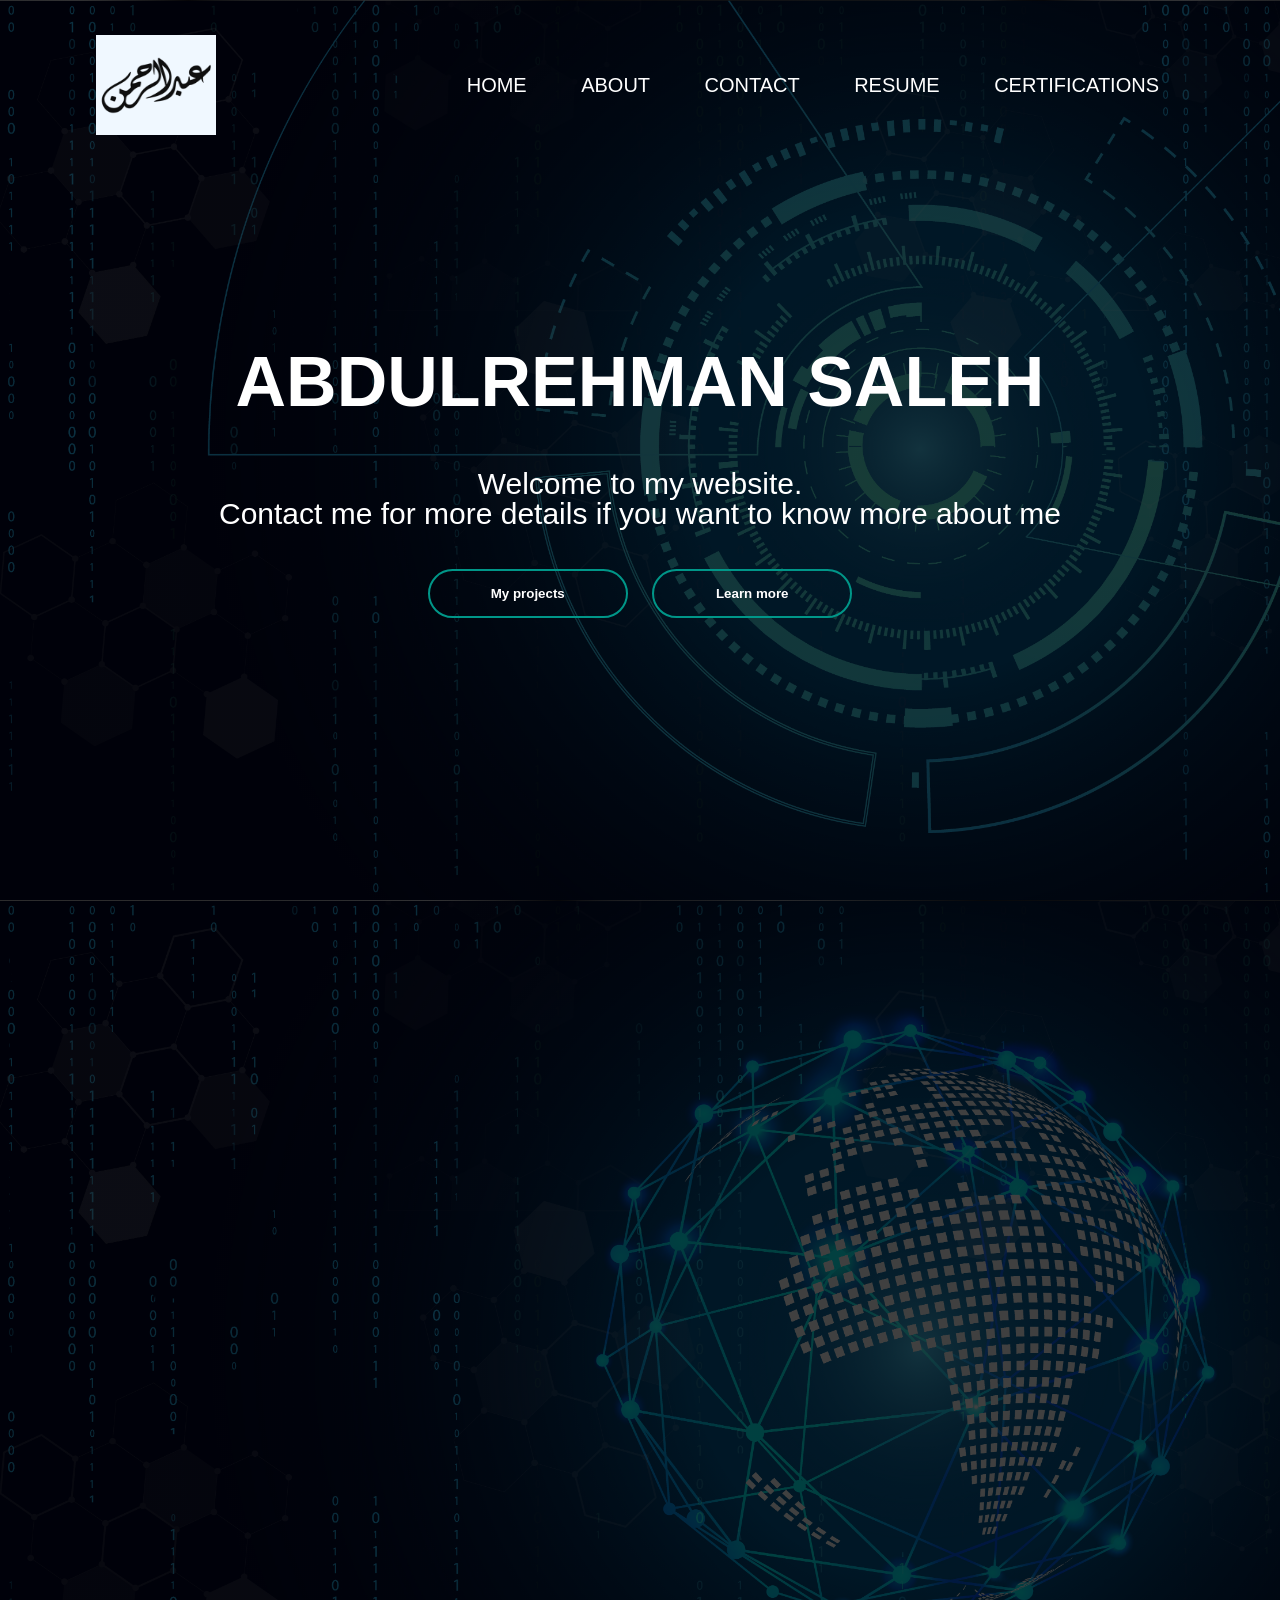
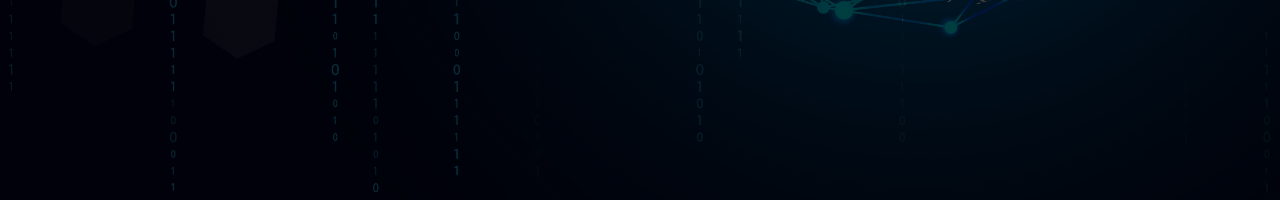
==== index.html @ 19c12879 "Add files via upload" ====
<!DOCTYPE html>
<html lang="en">
  <head>
    <meta charset="UTF-8" />
    <meta name="viewport" content="width=device-width, initial-scale=1.0" />
    <title>Website</title>
    <link rel="stylesheet" href="/style.css" />
  </head>
  <body>
    <div class="banner">
      <nav>
        <img
          src="/10572711.54a27318750fa.png"
          alt="logo of the website"
          class="logo"
        />
        <ul>
          <li><a href="#">Home</a></li>
          <li><a target="_blank" href="/about.html">About</a></li>
          <li>
            <a target="_blank" href="https://wa.me/4375666644">Contact</a>
          </li>
          <li><a href="#">Resume</a></li>
          <li>
            <a
              target="_blank"
              href="https://www.codecademy.com/profiles/abdulrehmansaleh/certificates/5cadfefe5f1de806e9704577"
              >Certifications</a
            >
          </li>
        </ul>
      </nav>
      <div class="content">
        <h1>abdulrehman saleh</h1>
        <p>
          Welcome to my website. <br />
          Contact me for more details if you want to know more about me
        </p>
        <div>
          <button type="button"><span></span>My projects</button>
          <button type="button"><span></span>Learn more</button>
        </div>
      </div>
    </div>
    <div class="main"></div>
  </body>
</html>
---- style.css ----
html, body{
    padding: 0;
    margin: 0;
    font-family: Arial, Helvetica, sans-serif;
}

.banner{
    width: 100%;
    height: 100vb;
    background-image: linear-gradient(rgba(0,0,0,0.75),rgba(0,0,0,0.75)),url(/vector-blue-technology-circle-and-computer-science-abstract-background-with-blue-and-binary-code-matrix-business-and-connection-futuristic-and-industry-4-0-concept-internet-cyber-and-network-theme.jpeg);
    background-position: center;
    background-size: cover;    

}

nav{
    width: 85%;
    margin: auto;
    padding: 35px 0;
    display: flex;
    justify-content: space-between;
    align-items: center;
}

img{
    background-color: white;
    width: 100px;
    height: 100px;  
}

.logo{
    background-color: aliceblue;
    width: 120px;
    cursor: pointer;
}


nav ul li {
    list-style: none;
    display: inline-block;
    margin: 0 25px;
    color: white;
    position: relative;
}

nav ul li a{
    text-decoration: none;
    color: white;
    font-size: 20px;
    text-transform: uppercase;
    
}


nav ul li a:hover{
    color: #009688;
}

nav ul li::after{
    content: '';
    width: 0%;
    height: 3px;
    background: #009688;
    position: absolute;
    left: 0;
    bottom: -10px;
    transition: 0.5s;
}

nav ul li:hover:after{
    width: 100%;
}


.content{
    width: 100%;
    position: absolute;
    color: white;
    text-align: center;
    transform: translateY(-50%);
    top: 50%;
    font-family: Arial, Helvetica, sans-serif;
}

.content h1{
    text-transform: uppercase;
    font-size: 70px;
    margin-top: 80px;
}

.content p{
    font-size: 30px;
    font-weight: 100px;
    line-height: 30px;
    margin: 20px auto;

}

button{
    width: 200px;
    padding: 15px 0;
    text-align: center;
    margin: 20px 10px;
    border-radius: 25px;
    font-weight: bold;
    border: solid #009688 2px;
    background: transparent;
    color: white;
    cursor: pointer;
    position: relative;
    overflow: hidden;
}



button:hover{
    width: 200px;
    background: #009688;

}


.main{
    width: 100%;
    height: 100vb;
    background-image: linear-gradient(rgba(0,0,0,0.75),rgba(0,0,0,0.75)),url(/blue-technology-circle-and-computer-science-abstract-background-with-blue-and-binary-code-matrix-business-and-connection-futuristic-and-industry-4-0-concept-internet-cyber-and-network-theme-vector.jpeg);
    background-position: center;
    background-size: cover;
}
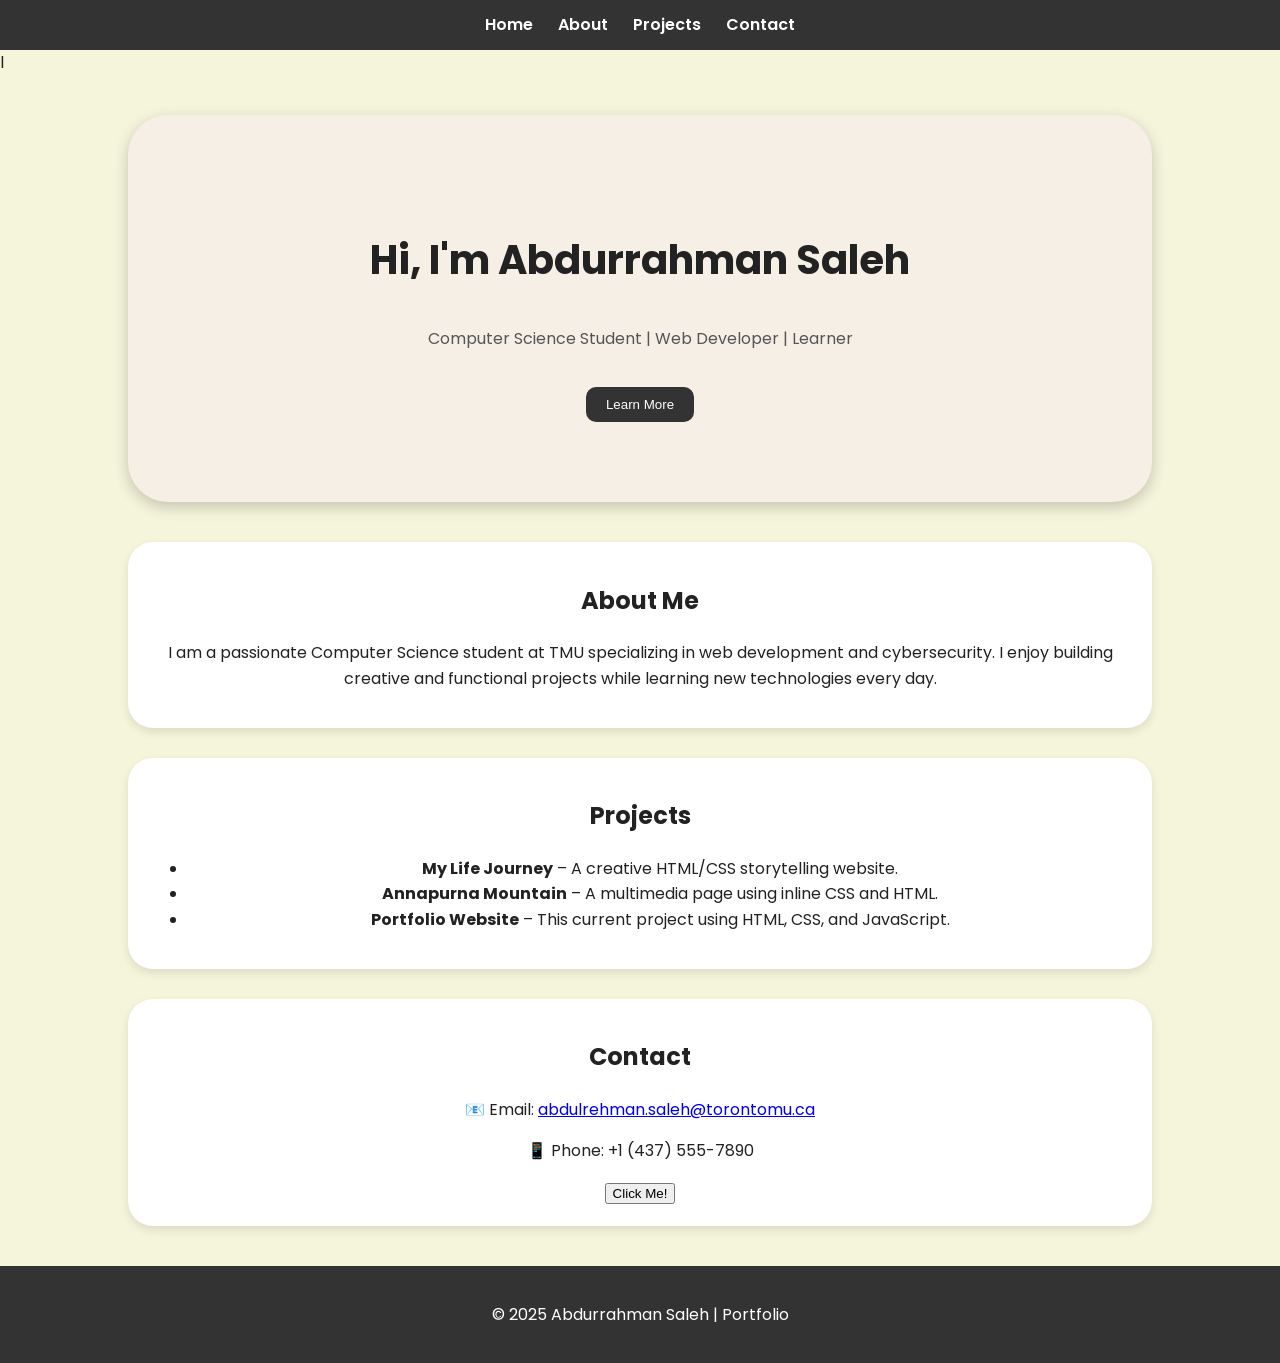
==== commit 103e71f8: "Add files via upload" ====
--- a/index.html
+++ b/index.html
@@ -1,47 +1,63 @@
 <!DOCTYPE html>
 <html lang="en">
-  <head>
-    <meta charset="UTF-8" />
-    <meta name="viewport" content="width=device-width, initial-scale=1.0" />
-    <title>Website</title>
-    <link rel="stylesheet" href="/style.css" />
-  </head>
-  <body>
-    <div class="banner">
-      <nav>
-        <img
-          src="/10572711.54a27318750fa.png"
-          alt="logo of the website"
-          class="logo"
-        />
-        <ul>
-          <li><a href="#">Home</a></li>
-          <li><a target="_blank" href="/about.html">About</a></li>
-          <li>
-            <a target="_blank" href="https://wa.me/4375666644">Contact</a>
-          </li>
-          <li><a href="#">Resume</a></li>
-          <li>
-            <a
-              target="_blank"
-              href="https://www.codecademy.com/profiles/abdulrehmansaleh/certificates/5cadfefe5f1de806e9704577"
-              >Certifications</a
-            >
-          </li>
-        </ul>
-      </nav>
-      <div class="content">
-        <h1>abdulrehman saleh</h1>
-        <p>
-          Welcome to my website. <br />
-          Contact me for more details if you want to know more about me
-        </p>
-        <div>
-          <button type="button"><span></span>My projects</button>
-          <button type="button"><span></span>Learn more</button>
-        </div>
-      </div>
-    </div>
-    <div class="main"></div>
-  </body>
+<head>
+  <meta charset="UTF-8" />
+  <meta name="viewport" content="width=device-width, initial-scale=1.0" />
+  <title>Abdurrahman Saleh | Portfolio</title>
+  <link rel="stylesheet" href="style.css" />
+  <script defer src="script.js"></script>
+</head>
+<body>
+
+  <!-- NAVBAR -->
+  <header>
+    <nav>
+      <ul>
+        <li><a href="#hero">Home</a></li>
+        <li><a href="#about">About</a></li>
+        <li><a href="#projects">Projects</a></li>
+        <li><a href="#contact">Contact</a></li>
+      </ul>
+    </nav>l
+  </header>
+
+  <!-- HERO -->
+  <section id="hero">
+    <h1>Hi, I'm Abdurrahman Saleh</h1>
+    <p>Computer Science Student | Web Developer | Learner</p>
+    <button id="learnMoreBtn">Learn More</button>
+  </section>
+
+  <!-- ABOUT -->
+  <section id="about" class="content-box">
+    <h2>About Me</h2>
+    <p>
+      I am a passionate Computer Science student at TMU specializing in web development and cybersecurity.
+      I enjoy building creative and functional projects while learning new technologies every day.
+    </p>
+  </section>
+
+  <!-- PROJECTS -->
+  <section id="projects" class="content-box">
+    <h2>Projects</h2>
+    <ul>
+      <li><strong>My Life Journey</strong> – A creative HTML/CSS storytelling website.</li>
+      <li><strong>Annapurna Mountain</strong> – A multimedia page using inline CSS and HTML.</li>
+      <li><strong>Portfolio Website</strong> – This current project using HTML, CSS, and JavaScript.</li>
+    </ul>
+  </section>
+
+  <!-- CONTACT -->
+  <section id="contact" class="content-box">
+    <h2>Contact</h2>
+    <p>📧 Email: <a href="mailto:abdulrehman.saleh@torontomu.ca">abdulrehman.saleh@torontomu.ca</a></p>
+    <p>📱 Phone: +1 (437) 555-7890</p>
+    <button id="contactBtn">Click Me!</button>
+  </section>
+
+  <footer>
+    <p>&copy; 2025 Abdurrahman Saleh | Portfolio</p>
+  </footer>
+
+</body>
 </html>
--- a/style.css
+++ b/style.css
@@ -1,129 +1,83 @@
-html, body{
-    padding: 0;
-    margin: 0;
-    font-family: Arial, Helvetica, sans-serif;
+/* Google Font */
+@import url('https://fonts.googleapis.com/css2?family=Poppins:wght@300;400;600&display=swap');
+
+* { box-sizing: border-box; }
+
+body {
+  margin: 0;
+  font-family: 'Poppins', sans-serif;
+  background-color: #f5f5dc;
+  color: #222;
+  line-height: 1.6;
 }
 
-.banner{
-    width: 100%;
-    height: 100vb;
-    background-image: linear-gradient(rgba(0,0,0,0.75),rgba(0,0,0,0.75)),url(/vector-blue-technology-circle-and-computer-science-abstract-background-with-blue-and-binary-code-matrix-business-and-connection-futuristic-and-industry-4-0-concept-internet-cyber-and-network-theme.jpeg);
-    background-position: center;
-    background-size: cover;    
-
+/* NAVBAR */
+nav {
+  background: #333;
+  padding: 12px 0;
+}
+nav ul {
+  list-style: none;
+  display: flex;
+  justify-content: center;
+  gap: 25px;
+  margin: 0;
+  padding: 0;
+}
+nav a {
+  color: #fff;
+  text-decoration: none;
+  font-weight: 600;
+}
+nav a:hover {
+  text-decoration: underline;
 }
 
-nav{
-    width: 85%;
-    margin: auto;
-    padding: 35px 0;
-    display: flex;
-    justify-content: space-between;
-    align-items: center;
+/* HERO SECTION */
+#hero {
+  text-align: center;
+  background: #f5efe6;
+  padding: 80px 20px;
+  border-radius: 40px;
+  box-shadow: 0 5px 15px rgba(0,0,0,0.2);
+  margin: 40px auto;
+  width: 80%;
+}
+#hero h1 {
+  font-size: 2.5rem;
+}
+#hero p {
+  color: #555;
+}
+#hero button {
+  margin-top: 20px;
+  padding: 10px 20px;
+  border: none;
+  border-radius: 10px;
+  background: #333;
+  color: white;
+  cursor: pointer;
+}
+#hero button:hover {
+  background: #444;
 }
 
-img{
-    background-color: white;
-    width: 100px;
-    height: 100px;  
+/* CONTENT BOXES */
+.content-box {
+  background: #fff;
+  width: 80%;
+  margin: 30px auto;
+  padding: 20px;
+  border-radius: 25px;
+  box-shadow: 0 4px 10px rgba(0,0,0,0.1);
+  text-align: center;
 }
 
-.logo{
-    background-color: aliceblue;
-    width: 120px;
-    cursor: pointer;
+/* FOOTER */
+footer {
+  text-align: center;
+  background: #333;
+  color: white;
+  padding: 20px;
+  margin-top: 40px;
 }
-
-
-nav ul li {
-    list-style: none;
-    display: inline-block;
-    margin: 0 25px;
-    color: white;
-    position: relative;
-}
-
-nav ul li a{
-    text-decoration: none;
-    color: white;
-    font-size: 20px;
-    text-transform: uppercase;
-    
-}
-
-
-nav ul li a:hover{
-    color: #009688;
-}
-
-nav ul li::after{
-    content: '';
-    width: 0%;
-    height: 3px;
-    background: #009688;
-    position: absolute;
-    left: 0;
-    bottom: -10px;
-    transition: 0.5s;
-}
-
-nav ul li:hover:after{
-    width: 100%;
-}
-
-
-.content{
-    width: 100%;
-    position: absolute;
-    color: white;
-    text-align: center;
-    transform: translateY(-50%);
-    top: 50%;
-    font-family: Arial, Helvetica, sans-serif;
-}
-
-.content h1{
-    text-transform: uppercase;
-    font-size: 70px;
-    margin-top: 80px;
-}
-
-.content p{
-    font-size: 30px;
-    font-weight: 100px;
-    line-height: 30px;
-    margin: 20px auto;
-
-}
-
-button{
-    width: 200px;
-    padding: 15px 0;
-    text-align: center;
-    margin: 20px 10px;
-    border-radius: 25px;
-    font-weight: bold;
-    border: solid #009688 2px;
-    background: transparent;
-    color: white;
-    cursor: pointer;
-    position: relative;
-    overflow: hidden;
-}
-
-
-
-button:hover{
-    width: 200px;
-    background: #009688;
-
-}
-
-
-.main{
-    width: 100%;
-    height: 100vb;
-    background-image: linear-gradient(rgba(0,0,0,0.75),rgba(0,0,0,0.75)),url(/blue-technology-circle-and-computer-science-abstract-background-with-blue-and-binary-code-matrix-business-and-connection-futuristic-and-industry-4-0-concept-internet-cyber-and-network-theme-vector.jpeg);
-    background-position: center;
-    background-size: cover;
-}
